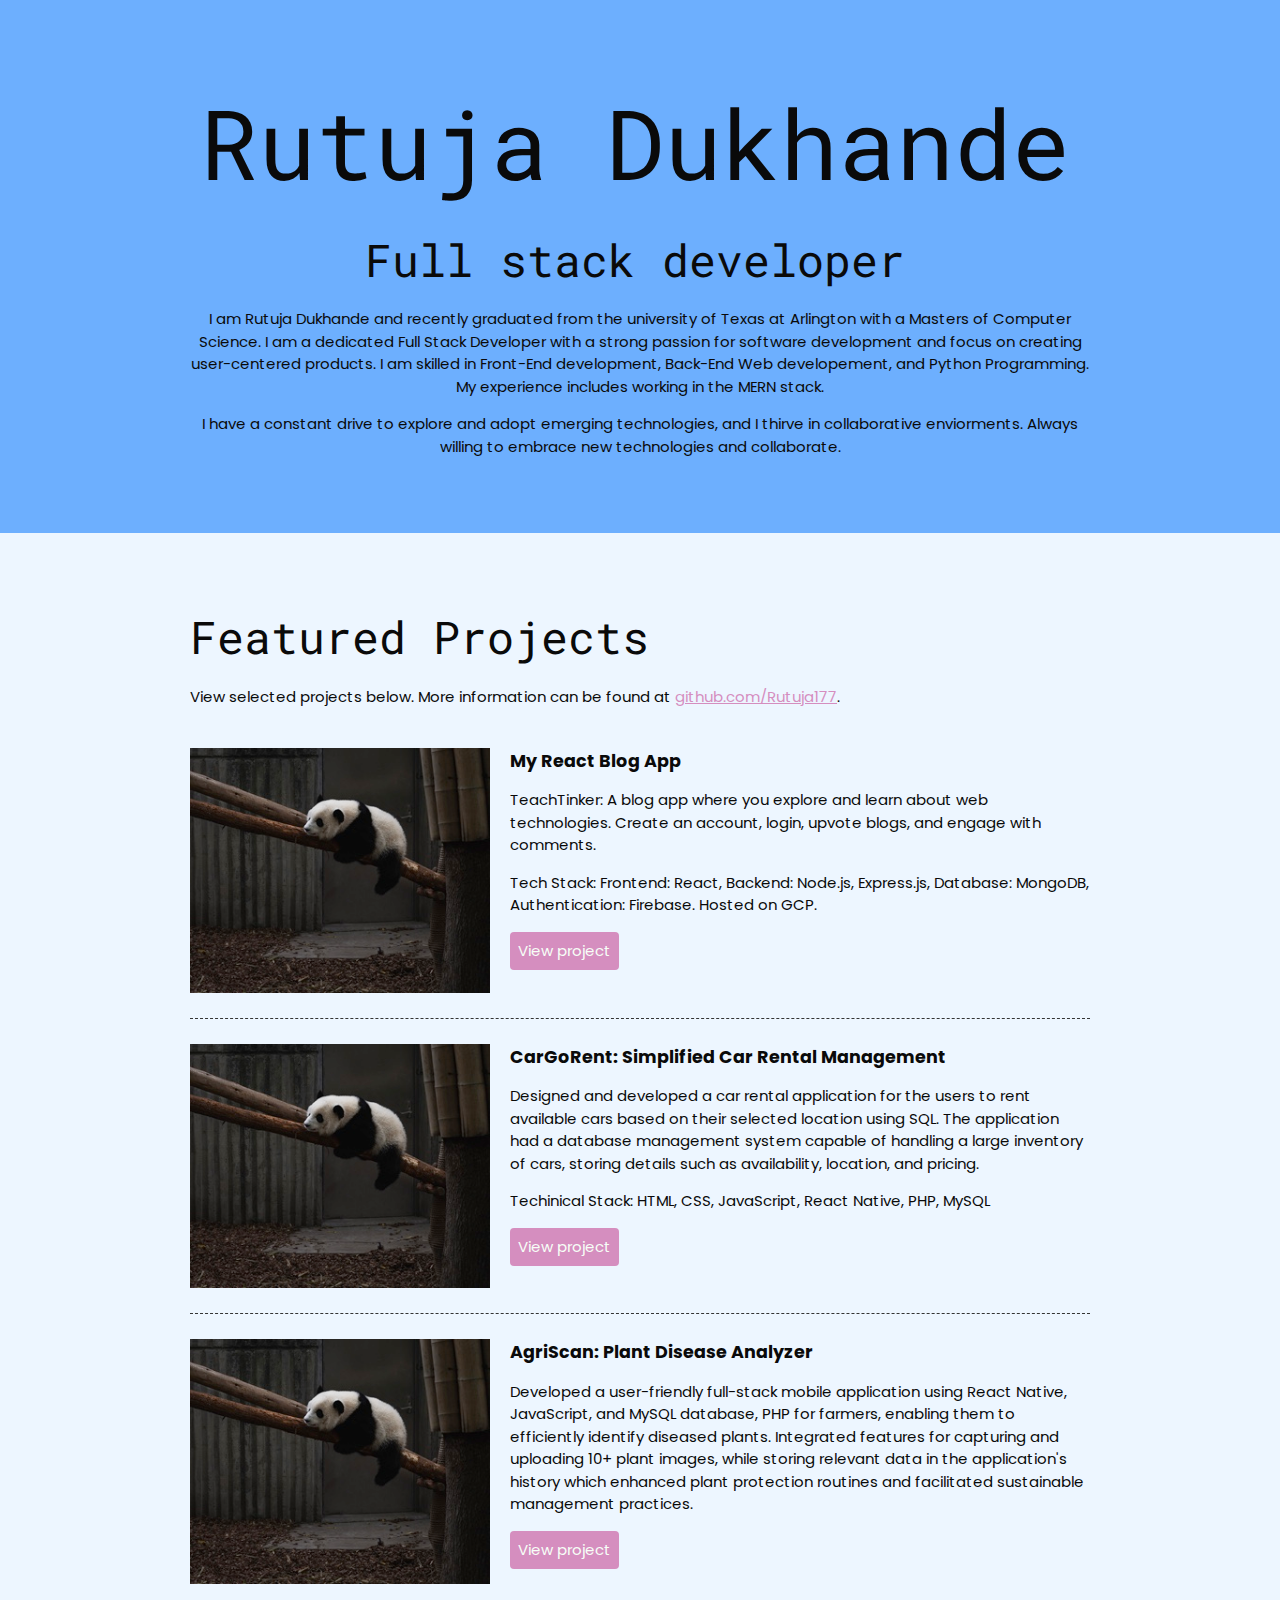
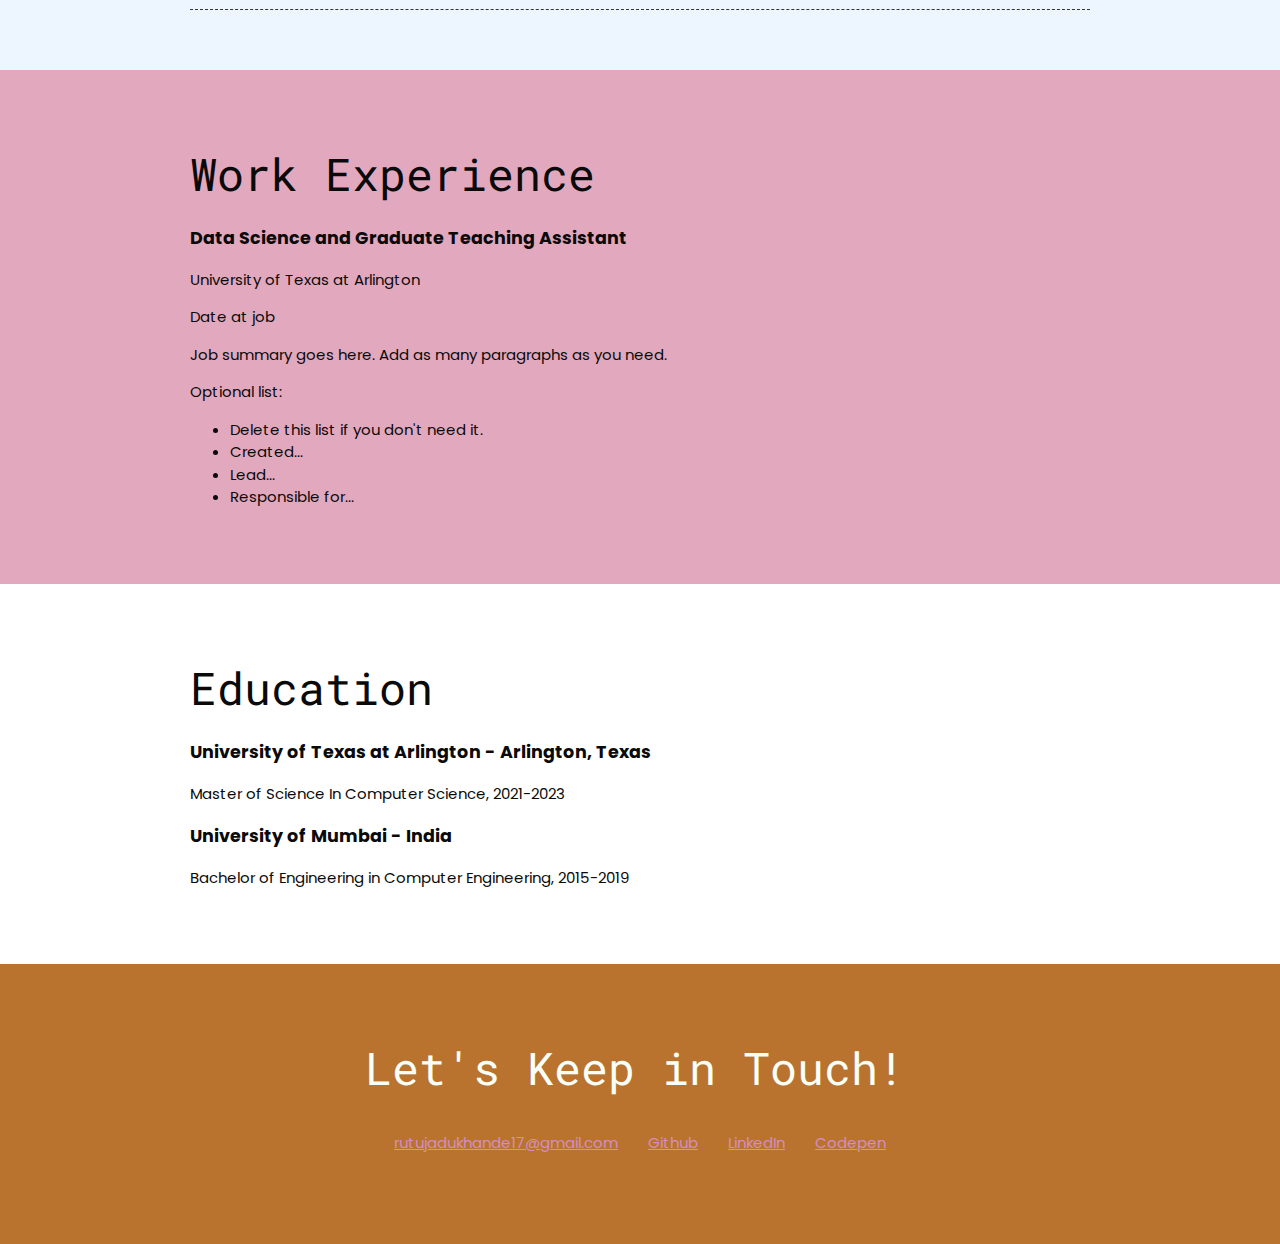
==== www/index.html @ 94b2b010 "imporved UI using HTML/CSS" ====
<!DOCTYPE html>
<html lang="en">
  <head>
    <meta charset="UTF-8">
    <meta name="viewport" content="width=device-width, initial-scale=1.0">
    <title>Rutuja Dukhande</title>
    <link rel="stylesheet" href="styles.css">
    <link rel="preconnect" href="https://fonts.googleapis.com">
    <link rel="preconnect" href="https://fonts.gstatic.com" crossorigin>
    <link href="https://fonts.googleapis.com/css2?family=Poppins&family=Roboto+Mono&display=swap" rel="stylesheet">
  </head>
  <body>
    <main>
      <!-- ***********************  ABOUT / PROFILE  *********************** -->
      <header>
        <div class="content-wrapper">
          <h1>Rutuja Dukhande</h1>
          <h2>Full stack developer</h2>

          <p>I am Rutuja Dukhande and recently graduated from the university of Texas at Arlington with a Masters of Computer Science.
            I am a dedicated Full Stack Developer with a strong passion for software development and focus on creating user-centered products.
            I am skilled in Front-End development, Back-End Web developement, and Python Programming.
            My experience includes working in the MERN stack.
            </p>
          <p>I have a constant drive to explore and adopt emerging technologies, and I thirve in collaborative enviorments.
            Always willing to embrace new technologies and collaborate.</p>
        </div>
        
      </header>

      <!-- ********************  PROJECTS / PORTFOLIO  ********************* -->
      <section class="projects">
        <div class="content-wrapper">
          <h2>Featured Projects</h2>
          <p>View selected projects below. More information can be found at <a href="https://github.com/Rutuja177">github.com/Rutuja177</a>.</p>

          <!-- Project 1 -->
          <section class="project-item">
            <img src="images/thumbnail-1.jpg" alt="description of image">
            <h3>My React Blog App</h3>
            <p>TeachTinker: A blog app where you explore and learn about web technologies. Create an account, login, upvote blogs, and engage with comments.</p> 
            <p>Tech Stack: Frontend: React, Backend: Node.js, Express.js, Database: MongoDB, Authentication: Firebase. Hosted on GCP.</p>
            <a class="btn" href="https://myreactblogapp.uc.r.appspot.com/" target="_blank">View project</a>
          </section>
          
          <!-- Project 2 -->
          <section class="project-item">
            <img src="images/thumbnail-1.jpg" alt="description of image">
            <h3>CarGoRent: Simplified Car Rental Management</h3>
            <p>Designed and developed a car rental application for the users to rent available cars based on their selected location using SQL. 
              The application had a database management system capable of handling a large inventory of cars, storing details such as 
              availability, location, and pricing. </p>
            <p>Techinical Stack: HTML, CSS, JavaScript, React Native, PHP, MySQL</p>
            <a class="btn" href="https://github.com/Rutuja177/CarGoRent-Car-Rental-App" target="_blank">View project</a>
          </section>

          <!-- Project 3 -->
          <section class="project-item">
            <img src="images/thumbnail-1.jpg" alt="description of image">
            <h3>AgriScan: Plant Disease Analyzer</h3>
            <p>Developed a user-friendly full-stack mobile application using React Native, JavaScript, and MySQL database, PHP for farmers, enabling them to efficiently identify diseased plants. Integrated 
              features for capturing and uploading 10+ plant images, while storing relevant data in the application's history which enhanced 
              plant protection routines and facilitated sustainable management practices.</p>
            <a class="btn" href="https://github.com/Rutuja177/AgriScan-Plant-Disease-Analyzer-Android_app" target="_blank">View project</a>
          </section>
        </div>
        
        <!-- End of Project block. -->
      </section>

      <!-- ***********************  WORK EXPERIENCE  *********************** -->
      <section class="work-experience">
        <div class="content-wrapper">
          <h2>Work Experience</h2>
          <!-- Copy this whole <section> block to add more jobs. -->
          <section>
            <h3>Data Science and Graduate Teaching Assistant</h3>
            <p>University of Texas at Arlington</p>
            <p>Date at job</p>
            <p>Job summary goes here. Add as many paragraphs as you need.</p>
            <p>Optional list:</p>
            <ul>
              <li>Delete this list if you don't need it.</li>
              <li>Created...</li>
              <li>Lead...</li>
              <li>Responsible for...</li>
            </ul>
          </section>
        </div>
        <!-- End of Job block. -->
      </section>

      <!-- ******************  EDUCATION & CERTIFICATIONS ****************** -->
      <section class="education">
        <div class="content-wrapper">
          <h2>Education</h2>

          <!-- Copy this whole <section> block to add more schools. -->
          <section>
            <h3>University of Texas at Arlington - Arlington, Texas</h3>
            <p>Master of Science In Computer Science, 2021-2023</p>
            <p></p>
          </section>
          <section>
            <h3>University of Mumbai - India</h3>
            <p>Bachelor of Engineering in Computer Engineering, 2015-2019</p>
          </section>
        </div>
        <!-- End of School block. -->
      </section>

      <!-- *****************  CONTACT INFO / SOCIAL MEDIA  ***************** -->
      <footer>
        <div class="content-wrapper">

          <h2>Let's Keep in Touch!</h2>

          <!-- Social media and contact links. Add or remove any networks. -->
          <ul class = "contact-list">
            <li><a href="mailto:rutujadukhande17@gmail.com">rutujadukhande17@gmail.com</a></li>
            <li><a href="https://github.com/Rutuja177" target="_blank">Github</a></li>
            <li><a href="https://www.linkedin.com/in/rutujadukhande/" target="_blank">LinkedIn</a></li>
            <li><a href="https://codepen.io/rutuja177" target="_blank">Codepen</a></li>
          </ul>
        </div>
      </footer>
    </main>
  </body>
</html>
---- www/styles.css ----
/* CSS HEX
--rose-taupe: #785964ff;
--cambridge-blue: #82a7a6ff;
--dim-gray: #666666ff;
--sky-blue: #9ed0e6ff;
--rose-quartz: #b796acff; 

--almond: #FOD9CB;
--champange-Pink: #F1DFD3;
--Middle-purple: #D58EBF;
--Kobi: #E2A8BE;
--Sunglow: #F9D326;

--tufts-blue: #437FC7;
--French-sky-blue: #6DAFFE;
--Alice-blue: #EDF6FF;
--White: #FFFFFF;
--copper: #B9732F;

*/


/* Global styles
----------------------------- */
/* border box fit */
html{
    box-sizing: border-box;
}
*, *:before, *:after{
    box-sizing: inherit;
}
body{
    margin: 0;
    padding: 0;
    color:#0A0A0A;
    font-family: 'Poppins', sans-serif;
    font-size: 15px;
    line-height: 1.5;
}
.content-wrapper{
    width: 900px;
    margin: 0 auto;
    padding: 60px 0;
}
img{
    width: 300px;
}
a{
    color:  #D58EBF;
}
a:hover{
    text-decoration: none;
}
h1{
    font-size: 97px;
}
h2{
    font-size: 45px;
}
h1, h2{
    font-family:  'Roboto Mono', monospace;
    font-weight: 400;
    margin: 10px 10px 10px 0;
}
/* h1{
    margin: 0;
}
h2{
    margin: 0;
}
p, ul{
    margin-bottom: 0%;
} */

/* Profile
----------------------------- */
header{
    background-color: #6DAFFE;
    text-align: center;
}
/* Projects
----------------------------- */
.projects{
    background-color:#EDF6FF;
}
.projects a{
    color: #D58EBF;
}
.projects .btn{
    color: #F7FFF7;
    background:  #D58EBF;
    text-decoration: none;
    padding: 8px;
    border-radius: 4px;
    display: inline-block;
}
.projects .btn:hover{
    background-color:rgba(47, 48, 97, 85%);
}
.project-item{
    overflow: hidden;
    border-bottom: 1px dashed #343434;
    padding: 25px 0;
}
.project-item img{
    float: left;
    margin-right: 20px;
}
.project-item h3{
    margin: 0;
}

/* Work Experience
----------------------------- */
.work-experience{
    background-color:#E2A8BE;

}
/* Education
----------------------------- */



/* Contact Info
----------------------------- */
footer{
    background-color:#B9732F;
    color: #F7FFF7;
    text-align: center;
}
.contact-list {
    list-style-type: none;
    padding: 0;
    display: flex;
    justify-content: center;
}
.contact-list a{
    padding: 15px;
    display: inline-block
}
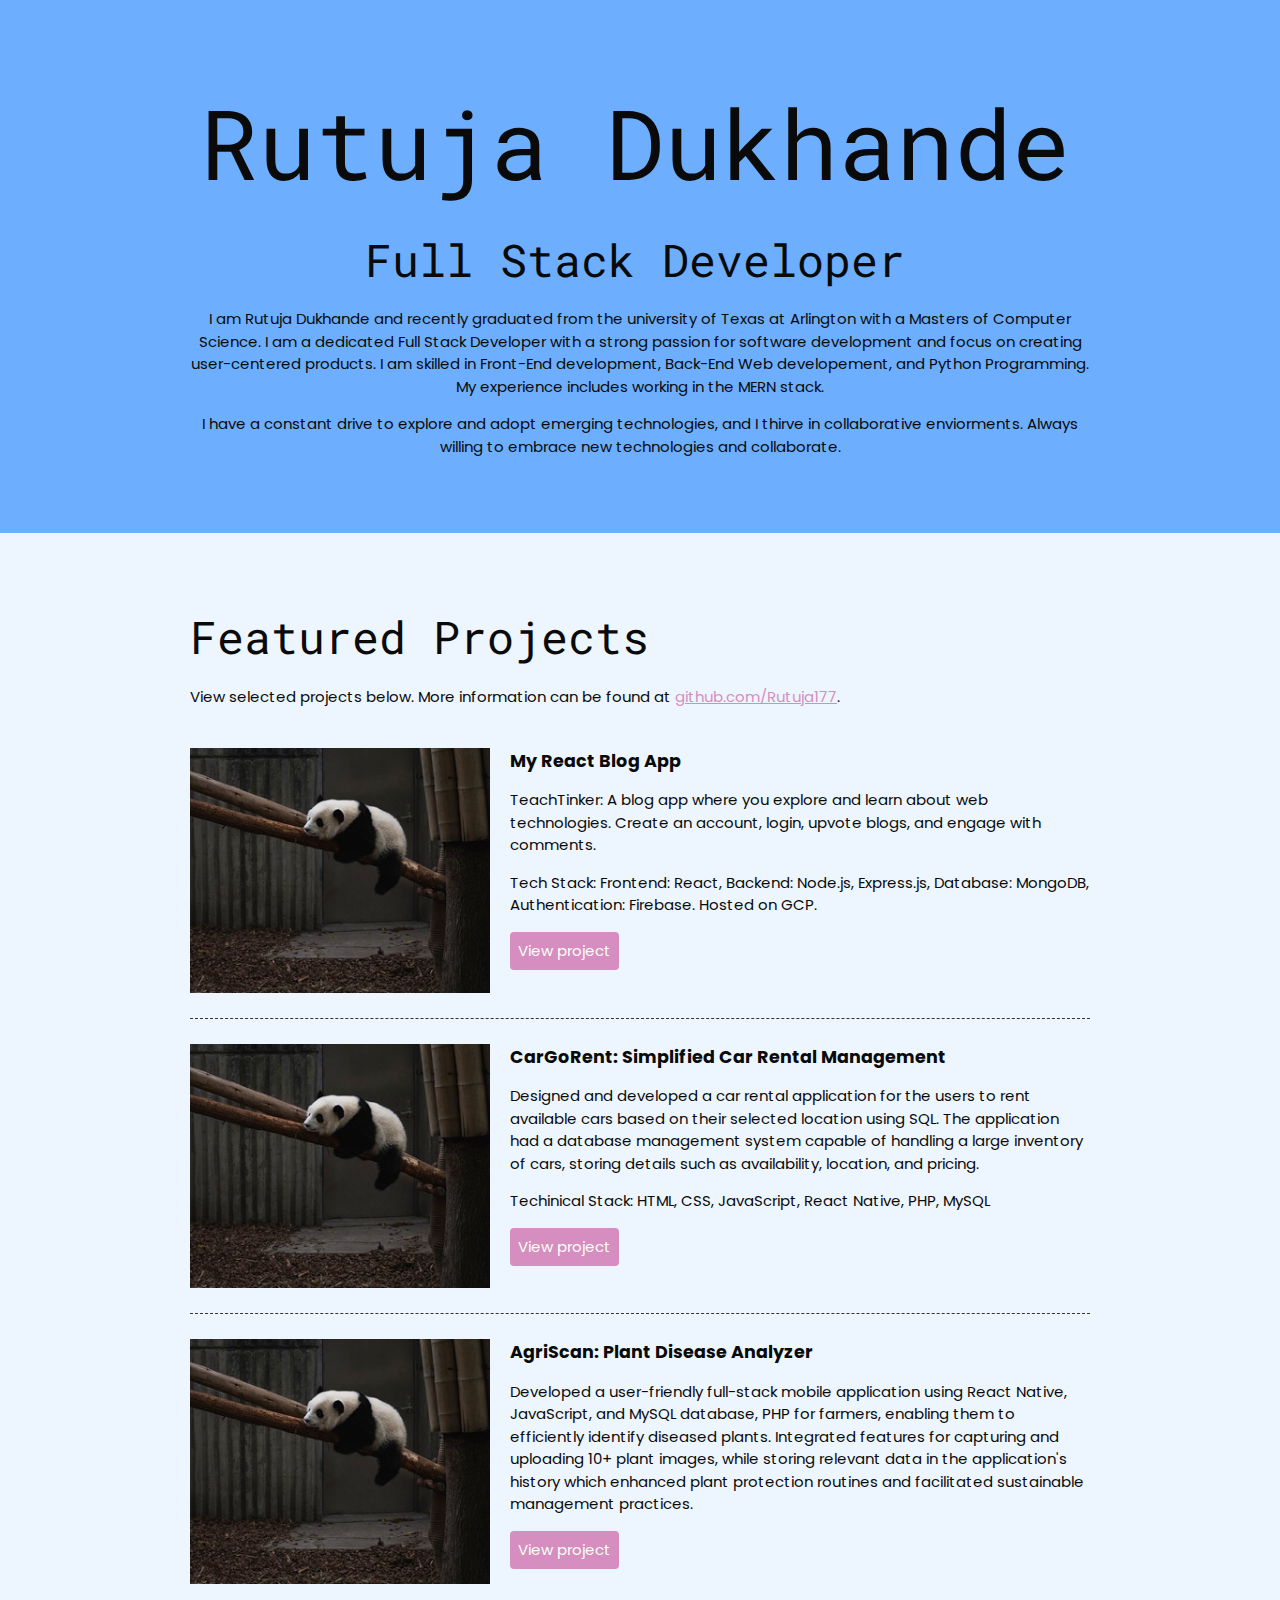
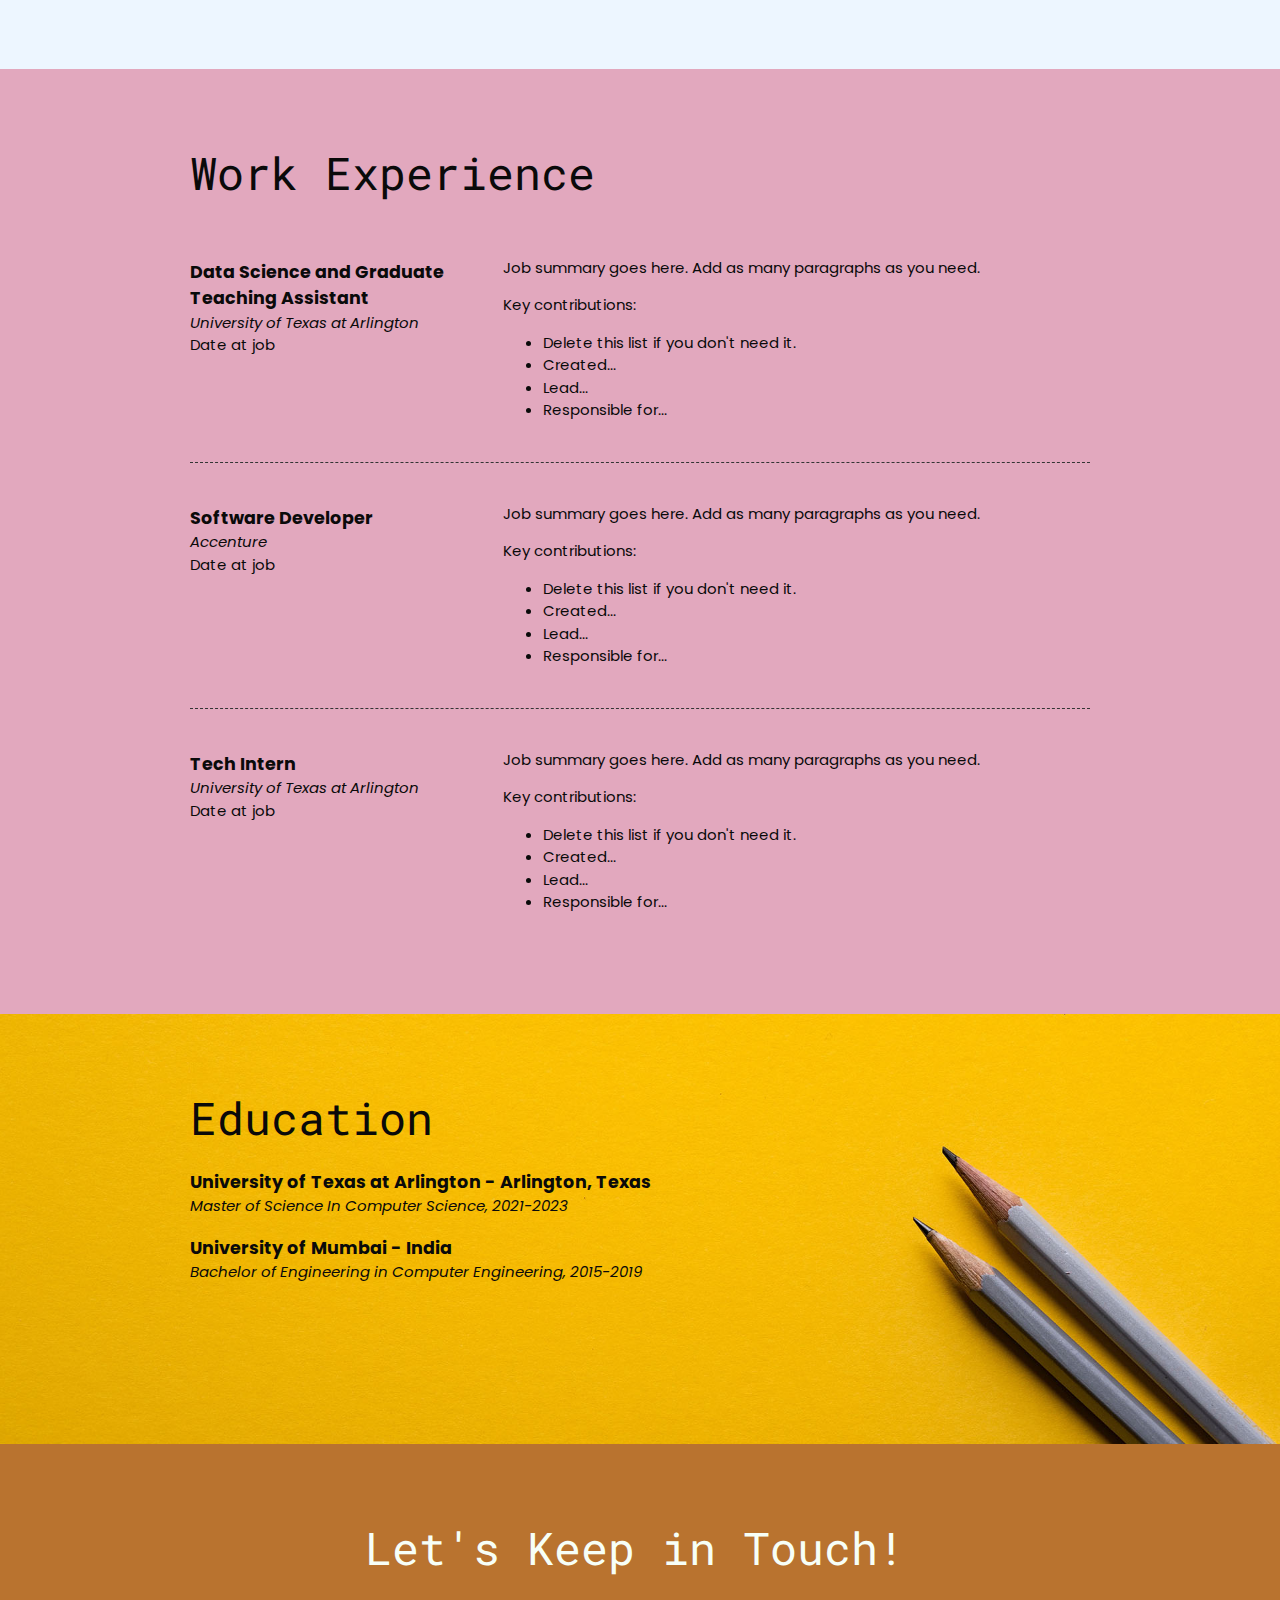
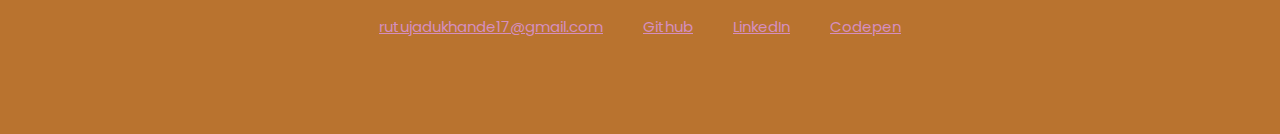
==== commit f0a99da5: "made a responsive website" ====
--- a/www/index.html
+++ b/www/index.html
@@ -15,7 +15,7 @@
       <header>
         <div class="content-wrapper">
           <h1>Rutuja Dukhande</h1>
-          <h2>Full stack developer</h2>
+          <h2>Full Stack Developer</h2>
 
           <p>I am Rutuja Dukhande and recently graduated from the university of Texas at Arlington with a Masters of Computer Science.
             I am a dedicated Full Stack Developer with a strong passion for software development and focus on creating user-centered products.
@@ -30,7 +30,7 @@
 
       <!-- ********************  PROJECTS / PORTFOLIO  ********************* -->
       <section class="projects">
-        <div class="content-wrapper">
+        <div class="content-wrapper divider">
           <h2>Featured Projects</h2>
           <p>View selected projects below. More information can be found at <a href="https://github.com/Rutuja177">github.com/Rutuja177</a>.</p>
 
@@ -70,21 +70,62 @@
 
       <!-- ***********************  WORK EXPERIENCE  *********************** -->
       <section class="work-experience">
-        <div class="content-wrapper">
+        <div class="content-wrapper item-details divider">
           <h2>Work Experience</h2>
           <!-- Copy this whole <section> block to add more jobs. -->
-          <section>
-            <h3>Data Science and Graduate Teaching Assistant</h3>
-            <p>University of Texas at Arlington</p>
-            <p>Date at job</p>
-            <p>Job summary goes here. Add as many paragraphs as you need.</p>
-            <p>Optional list:</p>
-            <ul>
-              <li>Delete this list if you don't need it.</li>
-              <li>Created...</li>
-              <li>Lead...</li>
-              <li>Responsible for...</li>
+          <!-- Job 1 -->
+          <section class = "job-item">
+            <div class = "job-details">
+              <h3>Data Science and Graduate Teaching Assistant</h3>
+              <p>University of Texas at Arlington</p>
+              <p>Date at job</p>
+            </div>
+            <div class = "job-summary">
+              <p>Job summary goes here. Add as many paragraphs as you need.</p>
+              <p>Key contributions:</p>
+              <ul>
+                <li>Delete this list if you don't need it.</li>
+                <li>Created...</li>
+                <li>Lead...</li>
+                <li>Responsible for...</li>
             </ul>
+            </div>
+          </section>
+          <!-- Job 2 -->
+          <section class="job-item">
+            <div class="job-details">
+              <h3>Software Developer</h3>
+              <p>Accenture</p>
+              <p>Date at job</p>
+            </div>
+            <div class="job-summary">
+              <p>Job summary goes here. Add as many paragraphs as you need.</p>
+              <p>Key contributions:</p>
+              <ul>
+                <li>Delete this list if you don't need it.</li>
+                <li>Created...</li>
+                <li>Lead...</li>
+                <li>Responsible for...</li>
+              </ul>
+            </div> 
+          </section>
+          <!-- Job 3 -->
+          <section class = "job-item">
+            <div class = "job-details">
+              <h3>Tech Intern</h3>
+              <p>University of Texas at Arlington</p>
+              <p>Date at job</p>
+            </div>
+            <div class = "job-summary">
+              <p>Job summary goes here. Add as many paragraphs as you need.</p>
+              <p>Key contributions:</p>
+              <ul>
+                <li>Delete this list if you don't need it.</li>
+                <li>Created...</li>
+                <li>Lead...</li>
+                <li>Responsible for...</li>
+            </ul>
+            </div>
           </section>
         </div>
         <!-- End of Job block. -->
@@ -92,7 +133,7 @@
 
       <!-- ******************  EDUCATION & CERTIFICATIONS ****************** -->
       <section class="education">
-        <div class="content-wrapper">
+        <div class="content-wrapper item-details">
           <h2>Education</h2>
 
           <!-- Copy this whole <section> block to add more schools. -->
--- a/www/styles.css
+++ b/www/styles.css
@@ -38,7 +38,8 @@
     line-height: 1.5;
 }
 .content-wrapper{
-    width: 900px;
+    max-width: 900px;
+    width: 85%;
     margin: 0 auto;
     padding: 60px 0;
 }
@@ -62,6 +63,26 @@
     font-weight: 400;
     margin: 10px 10px 10px 0;
 }
+h3{
+    margin-bottom: 0%;
+}
+
+.item-details h3 + p{
+    font-style: italic;
+}
+.item-details h3 ~ p{
+    margin: 0;
+}
+.divider > section{
+    border-bottom: 1px dashed #343434;
+    padding: 25px 0;
+}
+.divider > section:last-of-type{
+    border-bottom: none;
+}
+
+
+
 /* h1{
     margin: 0;
 }
@@ -76,7 +97,6 @@
 ----------------------------- */
 header{
     background-color: #6DAFFE;
-    text-align: center;
 }
 /* Projects
 ----------------------------- */
@@ -99,12 +119,6 @@
 }
 .project-item{
     overflow: hidden;
-    border-bottom: 1px dashed #343434;
-    padding: 25px 0;
-}
-.project-item img{
-    float: left;
-    margin-right: 20px;
 }
 .project-item h3{
     margin: 0;
@@ -114,28 +128,64 @@
 ----------------------------- */
 .work-experience{
     background-color:#E2A8BE;
-
 }
 /* Education
 ----------------------------- */
-
-
+.education{
+    background-image: url(images/joanna-kosinska-unsplash.jpg);
+    background-size: cover;
+    background-repeat: no-repeat;
+    background-position: top-right;
+    padding-bottom: 100px;
+}
+.education p{
+    width: 60%;
+}
 
 /* Contact Info
 ----------------------------- */
 footer{
     background-color:#B9732F;
     color: #F7FFF7;
-    text-align: center;
 }
 .contact-list {
     list-style-type: none;
     padding: 0;
-    display: flex;
-    justify-content: center;
 }
 .contact-list a{
-    padding: 15px;
+    padding: 20px;
     display: inline-block
 }
+/* Responsive Styles */
 
+@media screen and (min-width: 750px) {
+    header, footer{
+        text-align: center;
+    }
+    .project-item img{
+        float: left;
+        margin-right: 20px;
+    }
+    .job-item{
+        display: grid;
+        grid-template-columns: 1fr 2fr;
+        column-gap: 20px;
+    }
+    .contact-list{
+        display: flex;
+        justify-content: center;
+    }
+    
+}
+@media screen and (max-width: 749px){
+    h1{
+        font-size: 75px;
+    }
+    h1, h2{
+        line-height: 1.5;
+    }
+    .contact-list a{
+        padding: 5px;
+        
+    }
+}
